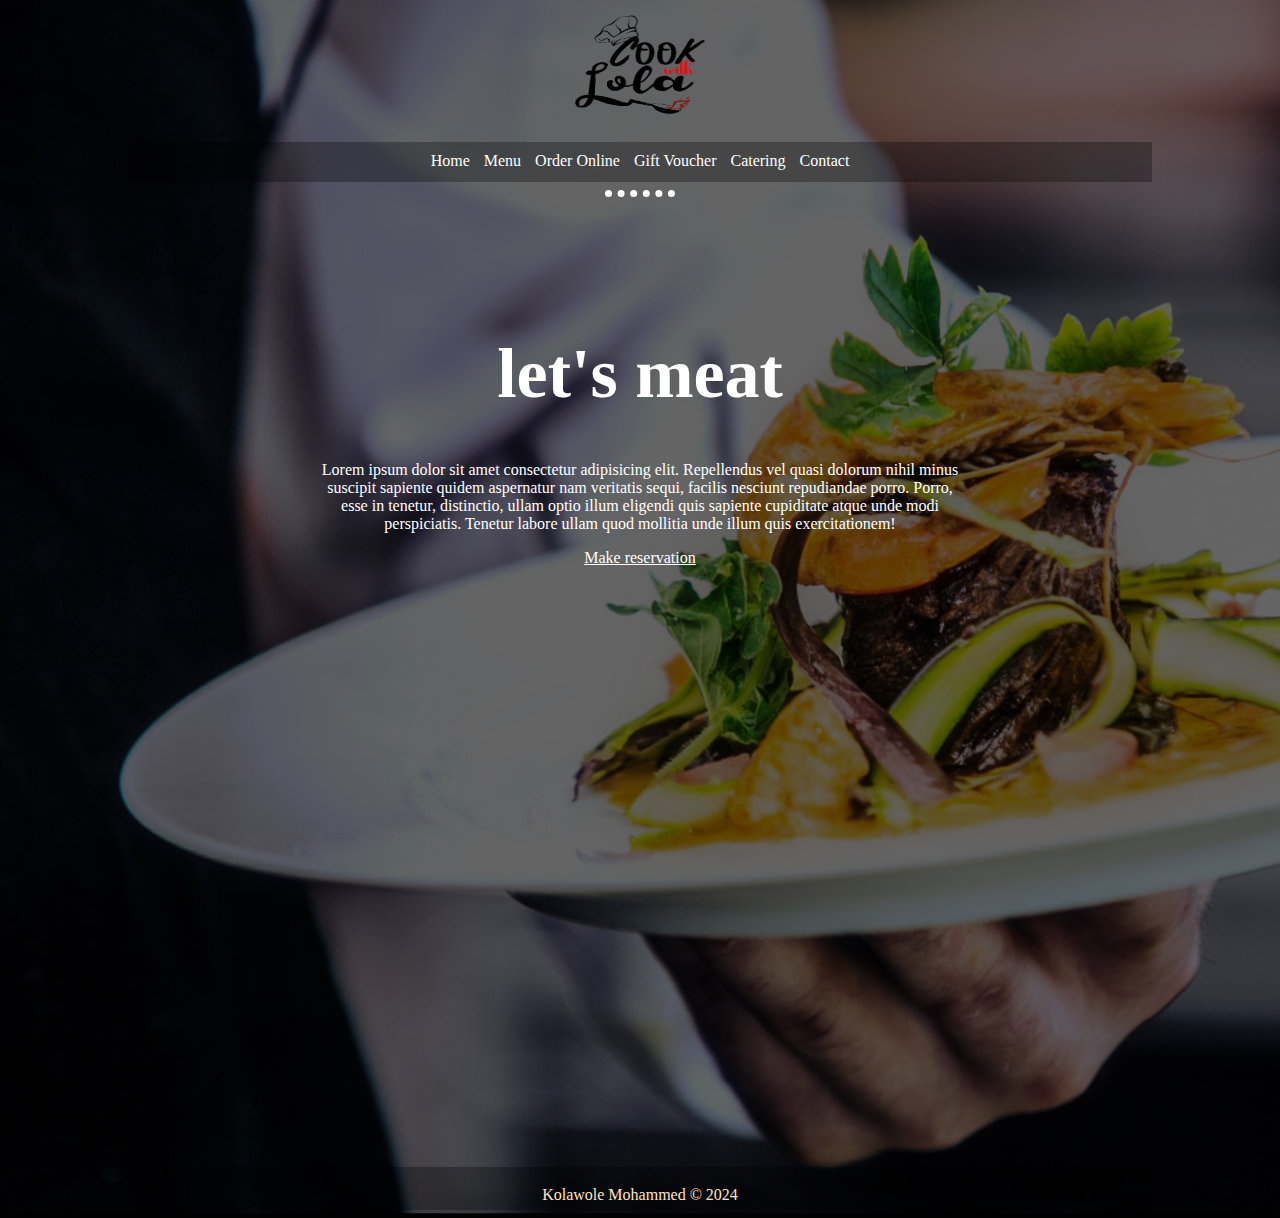
==== index.html @ 22287fd1 "Add files via upload" ====
<!DOCTYPE html>
<html lang="en">
<head>
    <meta charset="UTF-8">
    <meta http-equiv="X-UA-Compatible" content="IE=edge">
    <meta name="viewport" content="width=device-width, initial-scale=1.0">
    <title>Cook with Lola</title>
    <link rel="stylesheet" href="style.css">
</head>
<body>
    <center>
    <div class="Container">
        <div class="first">
            <img width="130px" height="130px" src="cook with lola.png" alt="">
        </div>
        <div class="second">
            <nav>
                <a href="index.html">Home</a>
                <a href="menu.html">Menu</a>
                <a href="order online.html">Order Online</a>
                <a href="gift voucher.html">Gift Voucher</a>
                <a href="catering.html">Catering</a>
                <a href="contact.html">Contact</a>
            </nav>
        </div>
        <hr class="hr">
        <div class="third">
            <h1>let's meat</h1>
            <p>Lorem ipsum dolor sit amet consectetur adipisicing elit. Repellendus vel quasi dolorum nihil minus suscipit sapiente quidem aspernatur nam veritatis sequi, facilis nesciunt repudiandae porro. Porro, esse in tenetur, distinctio, ullam optio illum eligendi quis sapiente cupiditate atque unde modi perspiciatis. Tenetur labore ullam quod mollitia unde illum quis exercitationem!</p>
            <a href="">Make reservation</a>
        </div>
        <div class="fourth">
            <div style="width: 100%"><iframe width="1024" height="500" frameborder="0" scrolling="no" marginheight="0" marginwidth="0" src="https://maps.google.com/maps?width=720&amp;height=600&amp;hl=en&amp;q=BRIX%20ACADEMY+(My%20Business%20Name)&amp;t=&amp;z=14&amp;ie=UTF8&amp;iwloc=B&amp;output=embed"><a href="https://www.maps.ie/population/">Find Population on Map</a></iframe></div>
        </div>
        <div class="fifth">
            <p>Kolawole Mohammed &copy; 2024</p>
        </div>
    </div>
    </center>
    
</body>
</html>
---- style.css ----
body{
    background-image: url("background.jpg");
    background-size: cover;
}
/* .first{
    width: 1024px;
    height: 118px;
    background-color: blue;
} */

.second{
    width: 1024px;
    height: 40px;
    background-color: rgba(0, 0, 0, 0.293);
}

/* .third{
    width: 1024px;
    height: 400px;
    background-color: green;
} */

.fourth{
    width: 1024px;
    height: 500px;
    padding-bottom: 50px;
    padding-top: 50px;
}

.fifth{
    width: 1024px;
    height: 40px;
    background-color: rgba(0, 0, 0, 0.301);
}

nav a{
    color: white;
    text-decoration: none;
    padding: 0px 5px;
}

nav{
    padding-top: 10px;
}

.hr{
    width: 70px;
    border-style: dotted none none;
    border-width: 7px;
    border-color: white;
}

.third h1{
    /* font-family: 'Segoe UI', Tahoma, Geneva, Verdana, sans-serif; */
    font-size: 70px;
    color: white;
    padding-top: 90px;
}

.third p{
    color: white;
    width: 650px;
}

.third a{
    color: white;
}

.fifth{
    color: bisque;
    padding-top: 3px;
}
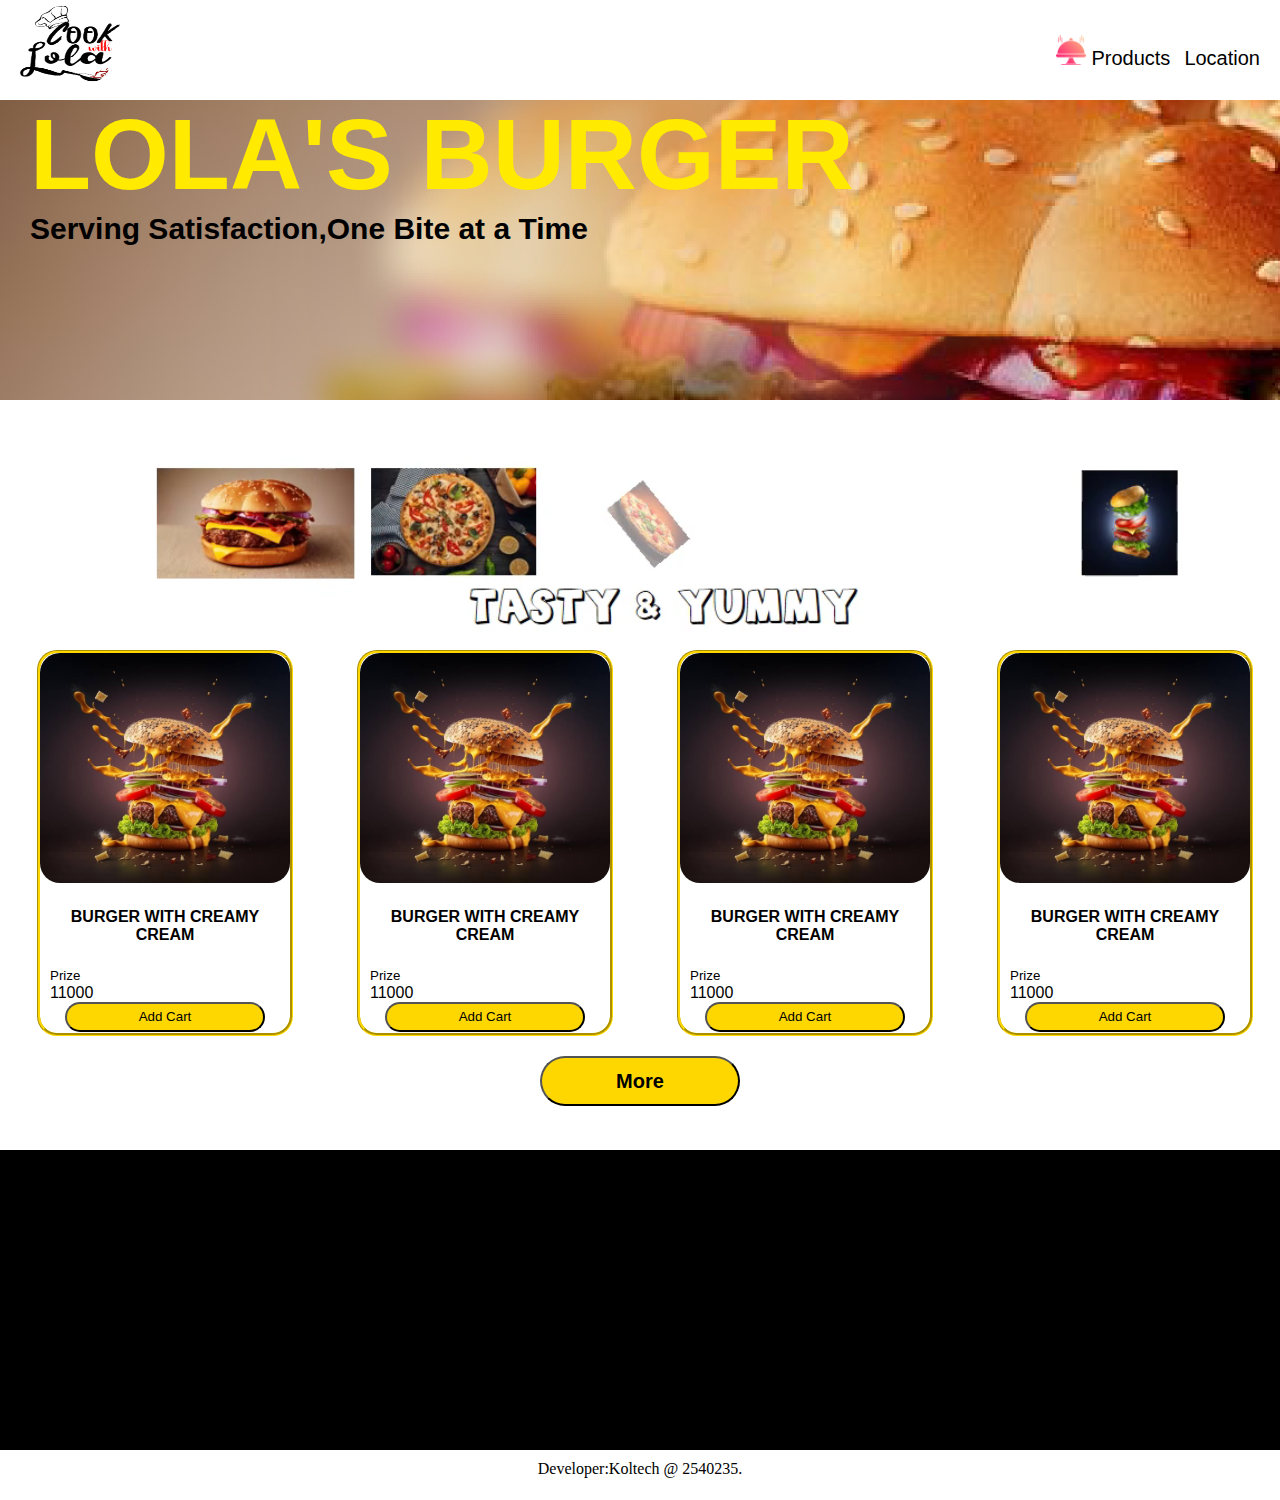
==== commit 0d56bbf0: "Update and rename home.html to index.html" ====
--- a/index.html
+++ b/index.html
@@ -4,39 +4,68 @@
     <meta charset="UTF-8">
     <meta http-equiv="X-UA-Compatible" content="IE=edge">
     <meta name="viewport" content="width=device-width, initial-scale=1.0">
-    <title>Cook with Lola</title>
-    <link rel="stylesheet" href="style.css">
+    <title>Document</title>
+    <link rel="stylesheet" href="home.css">
 </head>
 <body>
-    <center>
-    <div class="Container">
-        <div class="first">
-            <img width="130px" height="130px" src="cook with lola.png" alt="">
-        </div>
-        <div class="second">
-            <nav>
-                <a href="index.html">Home</a>
-                <a href="menu.html">Menu</a>
-                <a href="order online.html">Order Online</a>
-                <a href="gift voucher.html">Gift Voucher</a>
-                <a href="catering.html">Catering</a>
-                <a href="contact.html">Contact</a>
-            </nav>
-        </div>
-        <hr class="hr">
-        <div class="third">
-            <h1>let's meat</h1>
-            <p>Lorem ipsum dolor sit amet consectetur adipisicing elit. Repellendus vel quasi dolorum nihil minus suscipit sapiente quidem aspernatur nam veritatis sequi, facilis nesciunt repudiandae porro. Porro, esse in tenetur, distinctio, ullam optio illum eligendi quis sapiente cupiditate atque unde modi perspiciatis. Tenetur labore ullam quod mollitia unde illum quis exercitationem!</p>
-            <a href="">Make reservation</a>
-        </div>
-        <div class="fourth">
-            <div style="width: 100%"><iframe width="1024" height="500" frameborder="0" scrolling="no" marginheight="0" marginwidth="0" src="https://maps.google.com/maps?width=720&amp;height=600&amp;hl=en&amp;q=BRIX%20ACADEMY+(My%20Business%20Name)&amp;t=&amp;z=14&amp;ie=UTF8&amp;iwloc=B&amp;output=embed"><a href="https://www.maps.ie/population/">Find Population on Map</a></iframe></div>
-        </div>
-        <div class="fifth">
-            <p>Kolawole Mohammed &copy; 2024</p>
+    <div class="container-for-nav">
+    <div class="nav-container-two">
+        <div class="right"><img src="cook with lola.png" alt="" width="100px" height="100px"></div>
+        <nav>
+            <a href="" style="padding-right: 10px;"><img src="catering_4128885.png" alt="" style="width: 30px;" height="30px"> Products</a>
+            <a href="">Location</a>
+        </nav>
+    </div> 
+    </div>
+    <div class="l-text">
+        <div class="l-t">
+        <h1>LOLA'S BURGER</h1>
+        <h2>Serving Satisfaction,One Bite at a Time</h2>
         </div>
     </div>
-    </center>
+    <div class="l-advert">
+        <video width="1350px" height="250px" src="Presentation1.mp4" autoplay muted loop></video>
+        
+    </div>
+    <div class="l-menu">
+        <div class="cart">
+        <div class="cart-one">
+        <img src="images (3).jpeg"" width="250px" height="230px" >
+        <div><center><h4>BURGER WITH CREAMY CREAM</h4></center></div>
+        <div style="margin-left: 10px;"><small>Prize</small><div>11000</div></div>
+       <center> <button class="cart-button">Add Cart</button></center>
+        </div>
+
+        <div class="cart-one">
+            <img src="images (3).jpeg"" width="250px" height="230px" >
+            <div><center><h4>BURGER WITH CREAMY CREAM</h4></center></div>
+            <div style="margin-left: 10px;"><small>Prize</small><div>11000</div></div>
+           <center> <button class="cart-button">Add Cart</button></center>
+            </div>
+
+            <div class="cart-one">
+                <img src="images (3).jpeg"" width="250px" height="230px" >
+                <div><center><h4>BURGER WITH CREAMY CREAM</h4></center></div>
+                <div style="margin-left: 10px;"><small>Prize</small><div>11000</div></div>
+               <center> <button class="cart-button">Add Cart</button></center>
+                </div>
+
+                <div class="cart-one">
+                    <img src="images (3).jpeg"" width="250px" height="230px" >
+                    <div><center><h4>BURGER WITH CREAMY CREAM</h4></center></div>
+                    <div style="margin-left: 10px;"><small>Prize</small><div>11000</div></div>
+                   <center> <button class="cart-button">Add Cart</button></center>
+                </div>
+        </div>  
+        <div class="menu-button">
+            <center><button> <a href=""><b>More</b></a> </button></center>
+        </div>  
+    </div>
     
+    <div class="l-closing-part"></div>
+    <div class="l-developer-space">
+        <center><div> Developer:Koltech @ 2540235. </div></center>
+    </div>
+
 </body>
-</html>+</html>
--- a/home.css
+++ b/home.css
@@ -0,0 +1,140 @@
+body, head {
+    margin: 0px;
+    padding: 0px;
+}
+.container-for-nav {
+    width: 100vw;
+    height: 100px;
+    background-color: white;
+    position: fixed;
+}
+
+.nav-container-two {
+    padding-left: 20px;
+    padding-right: 20px;
+    display: flex;
+    justify-content: space-between;
+    align-items: center;
+}
+
+nav a {
+    text-decoration: none;
+    font-family:'Gill Sans', 'Gill Sans MT', Calibri, 'Trebuchet MS', sans-serif;
+    font-size: 20px;
+    color: black;
+    
+     
+    
+}
+.l-text {
+    background: url(Untitled-2.jpg);
+    background-size: cover;
+    max-width: 1440px;
+    height: 400px;
+}
+
+.l-t {
+    padding-top: 30px;
+    padding-left: 30px;
+}
+
+.l-t h1 {
+    font-family:'Segoe UI', Tahoma, Geneva, Verdana, sans-serif;
+    font-size: 100px;
+    color: rgb(255, 234, 0);
+    margin-bottom: 0px;
+}
+
+.l-t h2 {
+    font-family:'Lucida Sans', 'Lucida Sans Regular', 'Lucida Grande', 'Lucida Sans Unicode', Geneva, Verdana, sans-serif;
+    font-size: 30px;
+    margin-top: 0px;
+    
+}
+
+.l-advert {
+    background-size: 20px;
+    max-width: 1440px;
+    height: 250px;
+}
+
+.l-menu {
+    /* background-color: lightblue; */
+    width: 100vw;
+    height: 500px;
+    
+}
+.cart {
+    align-items: center;
+    display: flex;
+    justify-content: space-around;
+}
+
+.cart-one {
+    width: 250px;
+    height: 380px;
+    border-radius: 20px;
+    border-style:groove;
+    border-color: gold;
+    margin-left: 10px;
+    /* background-color: blue; */
+    font-family: 'Franklin Gothic Medium', 'Arial Narrow', Arial, sans-serif;
+    justify-content: space-around;
+    
+}
+.cart-one img {
+    border-radius: 20px;
+}
+.cart-button {
+    width: 200px;
+    height: 30px;
+    border-radius: 20px;
+    background-color: gold;
+    
+}
+
+.cart-button:hover {
+    background-color: white;
+}
+
+.menu-button button {
+    width: 200px;
+    height: 50px;
+    font-size: 20px;
+    font-family: 'Lucida Sans', 'Lucida Sans Regular', 'Lucida Grande', 'Lucida Sans Unicode', Geneva, Verdana, sans-serif;
+    border-radius: 50px;
+    background-color: gold;
+    margin: 20px;
+}
+.menu-button a {
+    text-decoration: none;
+    color: black;
+}
+.menu-button button:hover {
+    background-color: bisque;
+}
+
+/* .product-caption {
+    width: 303.23px;
+    height: 131.66px;
+    margin-left: 20px;
+    box-sizing: border-box;
+    background-color: white;
+    
+} */
+
+.l-closing-part {
+    background-color: black;
+    max-width: 1440px;
+    height: 300px;
+}
+
+.l-developer-space {
+    /* background-color: red; */
+    max-width: 1440px;
+    height: 50px;
+}
+
+.l-developer-space div {
+   padding-top: 10px;
+}